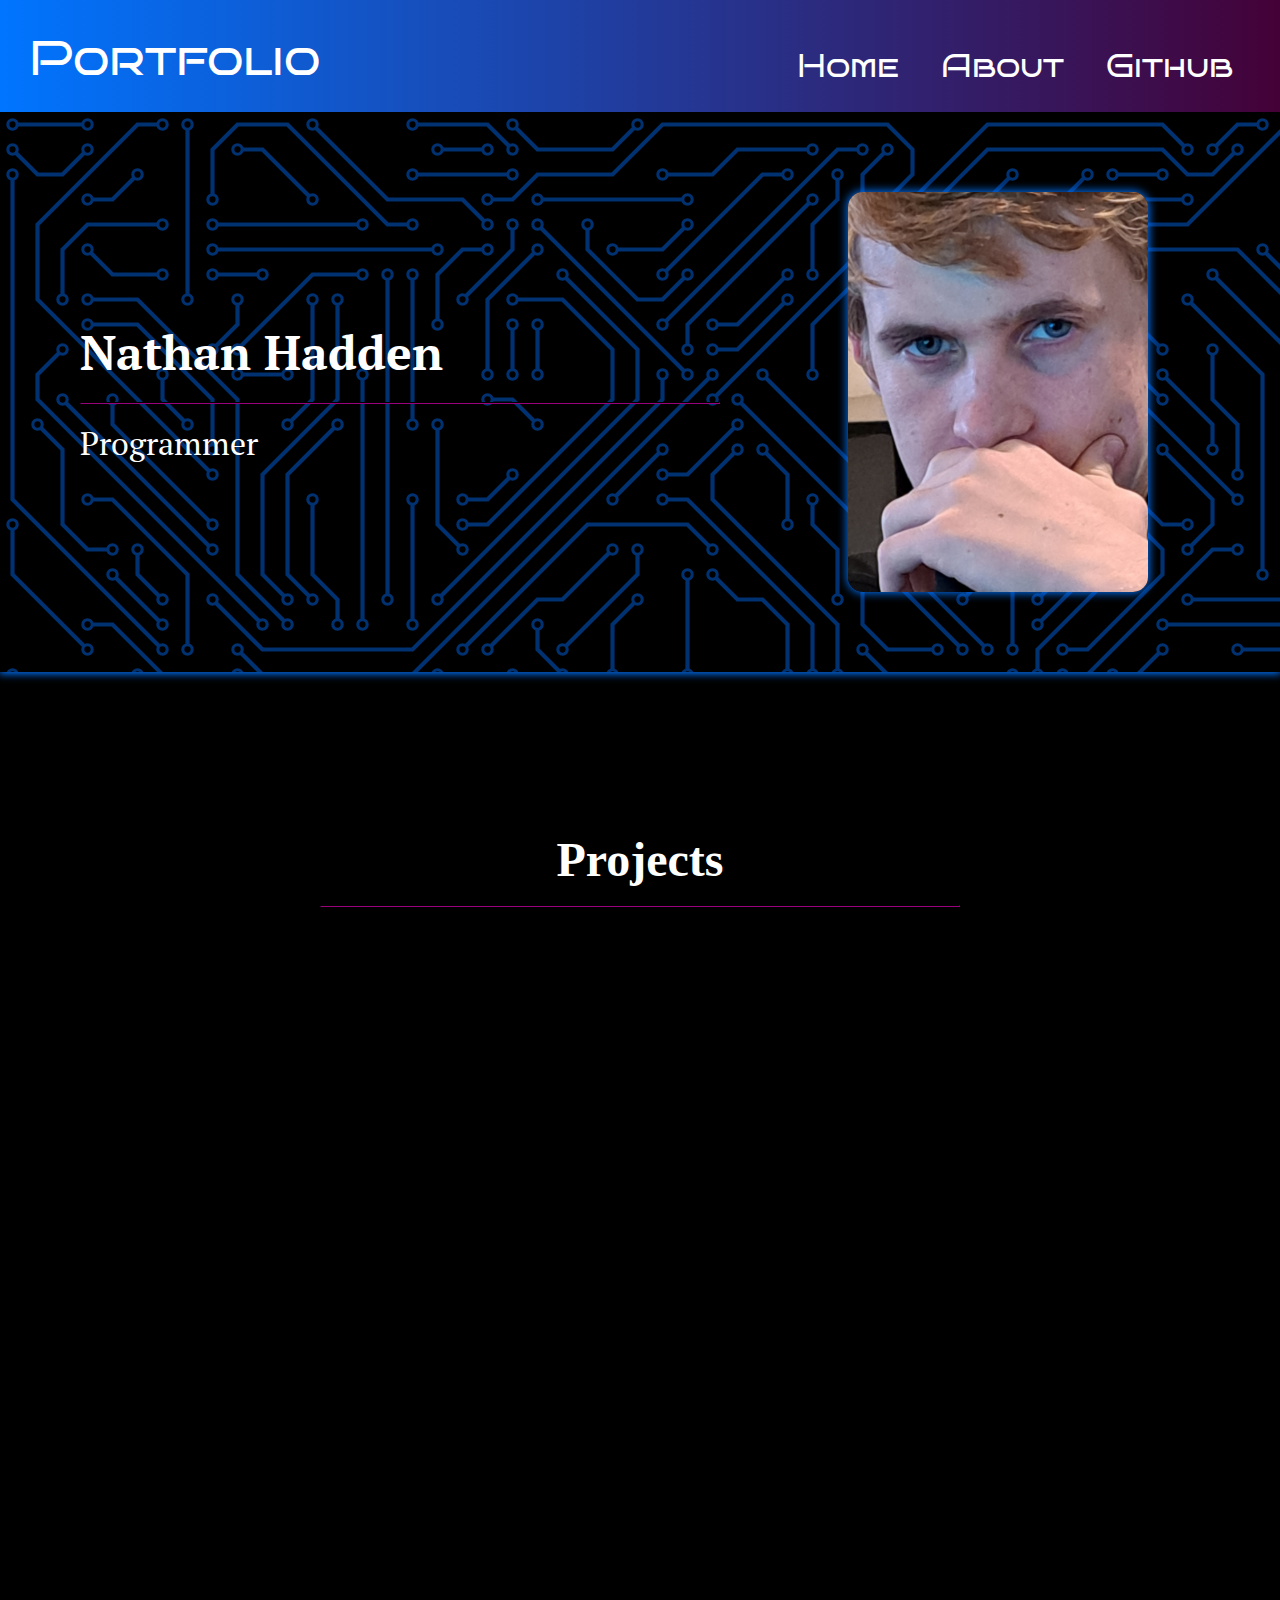
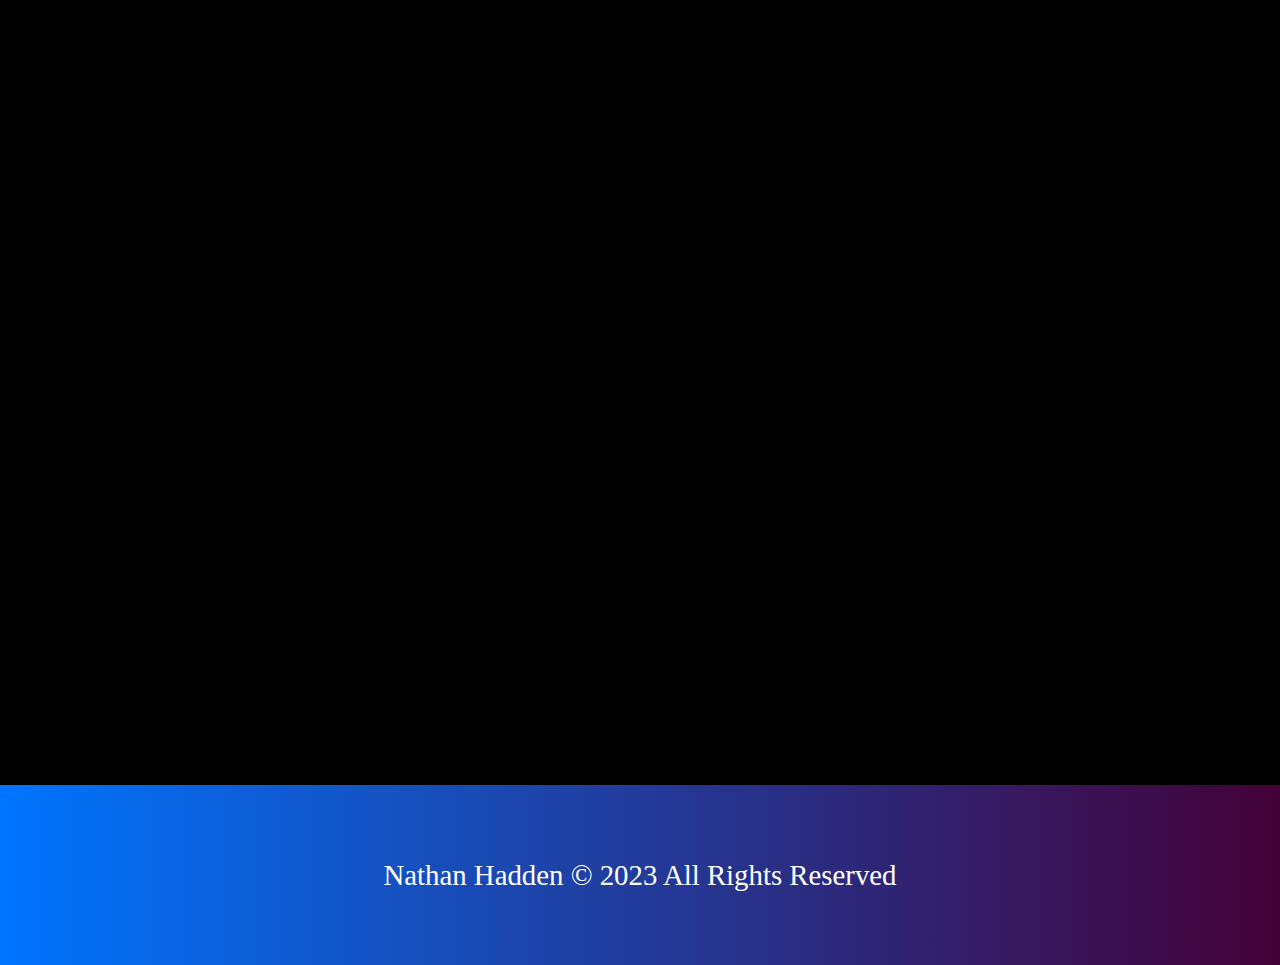
==== index.html @ bd85c9e4 "Add files via upload" ====
<!DOCTYPE html>
<html lang="en">

<head>
    <meta charset="UTF-8">
    <meta http-equiv="X-UA-Compatible" content="IE=edge">
    <meta name="viewport" content="width=device-width, initial-scale=1.0">
    <link rel="stylesheet" href="style.css">
    <link rel="preconnect" href="https://fonts.googleapis.com">
    <link rel="preconnect" href="https://fonts.gstatic.com" crossorigin>
    <link href="https://fonts.googleapis.com/css2?family=Lato&display=swap" rel="stylesheet">
    <style>
        @import url('https://fonts.googleapis.com/css2?family=Lato&display=swap');
        @import url('https://fonts.googleapis.com/css2?family=Roboto+Slab&display=swap');
        @import url('https://fonts.googleapis.com/css2?family=PT+Serif&display=swap');
        @import url('https://fonts.googleapis.com/css2?family=Bruno+Ace+SC&display=swap');
    </style>
    <title>Portfolio</title>
</head>

<body>
    <div class="root">
        <header>
            <div id="title">
                <a href="index.html">Portfolio</a>
            </div>
            <div id="links">
                <div class="linkContainer">
                    <a href="index.html">Home</a>
                    <a href="about.html">About</a>
                    <a href="https://github.com/n8hadden" target="_blank">Github</a>
                </div>
            </div>
        </header>
        <div class="intro">
            <div class="infoContainer">
                <h2>Nathan Hadden</h2>
                <hr>
                <p>Programmer</p>
            </div>

            <div class="imgContainer">
                <img src="images/pfp.jpg" alt="Profile Picture">
            </div>
        </div>
        <div class="projectListHeader">
            <h2>Projects</h2>
            <hr>
        </div>
        <div class="projectListContainer">
            <div class="projectContainer reveal">
                <a href="https://n8hadden.github.io/cssResume.github.io/" target="_blank">
                    <div class="projectLink" id="resume">
                        Fake Resume
                    </div>
                </a>
            </div>
            <div class="projectContainer reveal">
                <a href="https://n8hadden.github.io/calculator.github.io/" target="_blank">
                    <div class="projectLink" id="calculator">
                        Calculator
                    </div>
                </a>
            </div>
            <div class="projectContainer reveal">
                <a href="https://n8hadden.github.io/quizApp.github.io/" target="_blank">
                    <div class="projectLink" id="quizApp">
                        Quiz App
                    </div>
                </a>
            </div>
            <div class="projectContainer reveal">
                <a href="https://n8hadden.github.io/rockPaperScissorsGame.github.io/" target="_blank">
                    <div class="projectLink" id="game">
                        Rock Paper
                        Scissors
                        Game
                    </div>
                </a>
            </div>
            <div class="projectContainer reveal">
                <a href="https://n8hadden.github.io/pacmanAnimation.github.io/" target="_blank">
                    <div class="projectLink" id="cssAnimation">
                        CSS Animation
                    </div>
                </a>
            </div>
            <div class="projectContainer reveal">
                <a href="https://n8hadden.github.io/photoAlbum.github.io/" target="_blank">
                    <div class="projectLink" id="photoGallery">
                        Photo Gallery
                    </div>
                </a>
            </div>
            <div class="projectContainer reveal">
                <a href="https://n8hadden.github.io/colorado.github.io/" target="_blank">
                    <div class="projectLink" id="flexboxWebpage">
                        Flex Box Webpage
                    </div>
                </a>
            </div>
            <div class="projectContainer reveal">
                <a href="https://n8hadden.github.io/FlexboxLayoutPractice.github.io/" target="_blank">
                    <div class="projectLink" id="flexboxLayout">
                        Flex Box
                        Webpage
                    </div>
                </a>
            </div>
            <div class="projectContainer reveal">
                <a href="https://n8hadden.github.io/htmlForm.github.io/" target="_blank">
                    <div class="projectLink" id="formValidation">
                        Form Validation
                    </div>
                </a>
            </div>
            <div class="projectContainer reveal">
                <a href="https://n8hadden.github.io/JQueryPractice.github.io/" target="_blank">
                    <div class="projectLink" id="jQueryPage">
                        JQuery Practice
                        Webpage
                    </div>
                </a>
            </div>
            <div class="projectContainer reveal">
                <a href="https://n8hadden.github.io/marvelCard.github.io/" target="_blank">
                    <div class="projectLink" id="cptnMarvel">
                        Card effect with Captain Marvel
                    </div>
                </a>
            </div>
            <div class="projectContainer reveal">
                <a href="https://n8hadden.github.io/bootstrapPractice.github.io/" target="_blank">
                    <div class="projectLink" id="bootstrapPage">
                        Bootstrap Practice
                        Website
                    </div>
                </a>
            </div>
            <div class="projectContainer reveal">
                <a href="https://n8hadden.github.io/svgFilters.github.io/" target="_blank">
                    <div class="projectLink" id="SvgFilters">
                        SVG Filters
                    </div>
                </a>
            </div>
            <div class="projectContainer reveal">
                <a href="https://n8hadden.github.io/notesApp.github.io/" target="_blank">
                    <div class="projectLink" id="jsNotesApp">
                        Js Notes App
                    </div>
                </a>
            </div>
            <div class="projectContainer reveal">
                <a href="https://n8hadden.github.io/to-doList.github.io/" target="_blank">
                    <div class="projectLink" id="jsTodoList">
                        Js To-do List
                    </div>
                </a>
            </div>
            <div class="projectContainer reveal">
                <a href="https://n8hadden.github.io/JsWeather.github.io/" target="_blank">
                    <div class="projectLink" id="jsWeather">
                        Js Weather API
                    </div>
                </a>
            </div>
            <div class="projectContainer reveal">
                <a href="https://n8hadden.github.io/mediaQueryPractice.github.io/" target="_blank">
                    <div class="projectLink" id="mediaQueries">
                        Media Queries
                        Practice
                    </div>
                </a>
            </div>
            <div class="projectContainer reveal">
                <a href="https://n8hadden.github.io/cssGridPractice.github.io/" target="_blank">
                    <div class="projectLink" id="gridPractice">
                        Css Grid Practice
                    </div>
                </a>
            </div>
            <div class="projectContainer reveal">
                <a href="https://n8hadden.github.io/chatUI.github.io/" target="_blank">
                    <div class="projectLink" id="chatUI">
                        Chat UI
                    </div>
                </a>
            </div>
            <div class="projectContainer reveal">
                <a href="https://n8hadden.github.io/sampleLandingPage.github.io/" target="_blank">
                    <div class="projectLink" id="landingPage">
                        Practice Landing Page
                    </div>
                </a>
            </div>
            <div class="projectContainer reveal">
                <a href="https://n8hadden.github.io/portfolio.github.io/" target="_blank">
                    <div class="projectLink" id="oldPortfolio">
                        Old Portfolio
                    </div>
                </a>
            </div>
        </div>
        <footer>
            <p>
                Nathan Hadden &copy; 2023 All Rights Reserved
            </p>
        </footer>
    </div>
    <script src="script.js"></script>
</body>

</html>
---- style.css ----
/* https://coolors.co/272d2d-a39ba8-b8c5d6-edf5fc-23ce6b */
/* https://coolors.co/595959-031a6b-a5a5a5-cccccc-04052e */

:root {
    /* Variables */
    --headerBlue: #0075ff;
    --headerPurple: #440137;
}

* {
    margin: 0;
    padding: 0;
    box-sizing: border-box;
}

body {
    overflow-x: hidden;
}

.root {
    background-color: #000;
    width: 100%;
    min-height: 100vh;
}

@media only screen and (min-width: 320px) {
    header {
        height: 3rem;
        padding: .8rem;
        font-size: 1.3rem;
    }

    .linkContainer {
        padding: 0.3rem;
        gap: 2rem;
        font-size: 0.5rem;
    }

    .projectLink {
        padding-top: 1.1rem;
        font-size: .7rem;
    }

    .intro {
        display: flex;
        flex-direction: column;
        align-items: center;
        gap: 5rem;
    }

    .imgContainer {
        height: 8rem;
        margin-right: 12rem;
    }

    .imgContiainer > img {
        height: 8rem;
    }

    .infoContainer > hr {
        width: 5rem;
    }

    .projectListHeader > hr {
        width: 5rem;
    }

    .projectListHeader {
        top: 4rem;
    }

    .infoContainer > h2 {
        font-size: 1rem;
    }

    .projectListHeader > h2 {
        font-size: 1rem;
    }

    .infoContainer > p {
        font-size: 1rem;
    }

    footer > p {
        font-size: 1.3rem;
    }
}

@media only screen and (min-width: 440px) {
    .linkContainer {
        font-size: 1rem;
    }
}

@media only screen and (min-width: 768px) {
    header {
        height: 5rem;
        padding: 1.3rem;
        font-size: 2rem;
    }

    .linkContainer {
        padding: 0.5rem;
        gap: 2rem;
        font-size: 1.5rem;
        scale: 1;
    }

    .projectLink {
        padding-top: 1.4rem;
        font-size: 1rem;
    }

    .intro {
        display: flex;
        flex-direction: column;
        align-items: center;
        gap: 5rem;
    }

    .imgContainer > img {
        height: 15rem;
    }

    .imgContainer {
        height: 15rem;
        margin: 0px;
    }

    .infoContainer > hr {
        width: 20rem;
    }

    .projectListHeader > hr {
        width: 20rem;
    }

    .projectListHeader {
        top: 0rem;
    }

    .infoContainer > h2 {
        font-size: 2rem;
    }

    .projectListHeader > h2 {
        font-size: 2rem;
    }

    .infoContainer > p {
        font-size: 1.5rem;
    }

    footer > p {
        font-size: 1.5rem;
    }
}

@media only screen and (min-width: 1200px) {
    header {
        height: 7rem;
        padding: 1.8rem;
        font-size: 3rem;
    }

    .linkContainer {
        padding: 0.8rem;
        gap: 2rem;
        font-size: 2rem;
    }

    .projectLink {
        padding-top: 2rem;
        font-size: 1.5rem;
    }

    .intro {
        display: flex;
        flex-direction: row;
        justify-content: space-evenly;
        gap: 10vw;
    }

    .imgContainer {
        height: 25rem;
    }

    .infoContainer > hr {
        width: 40rem;
    }

    .projectListHeader > hr {
        width: 40rem;
    }

    .projectListHeader {
        top: 0rem;
    }

    .reveal{
        transform: translateX(-150px);
        opacity: 0;
        transition: 1.5s all ease;
    }
      
    .reveal.active{
        transform: translateY(0);
        opacity: 1;
    }

    .infoContainer > h2 {
        font-size: 3rem;
    }

    .projectListHeader > h2 {
        font-size: 3rem;
    }

    .infoContainer > p {
        font-size: 2rem;
    }

    footer > p {
        font-size: 1.8rem;
    }
}


.linkContainer {
    display: flex;
    flex-flow: row nowrap;
    justify-content: space-around;
}

.linkContainer > a {
    text-decoration: none;
    color: #fff;
    border-radius: 15px;
    padding: 5px;
}

.linkContainer > a:hover {
    background-color: #000;
    transition: 0.3s;
}

.imgContainer > img {
    object-fit: contain;
    height: 25rem;
    border-radius: 15px;
    box-shadow: 0px 0px 10px 1px var(--headerBlue);
}

header {
    display: flex;
    flex-flow: row wrap;
    justify-content: space-between;
    width: 100%;
    position: relative;
    top: 0;
    background-image: linear-gradient(to right, var(--headerBlue), var(--headerPurple));
    font-family: 'Bruno Ace SC';
    color: white;
}

header > #title > a {
    text-decoration: none;
    color: #fff;
}

.imgContainer {
    width: 30vw;
}

.intro {
    color: white;
    padding: 5rem;
    margin-bottom: 10rem;
    background-image: url('images/introbg2.svg');
    background-size: cover;
    background-repeat: no-repeat;
    width: 100vw;
    box-shadow: 0 1px 8px 1px var(--headerBlue);
}

.infoContainer {
    font-family: 'PT Serif', serif;
}

.infoContainer > hr {
    background-color: var(--headerPurple) ;
    border-color: #440137 var(--headerPurple) ;
    height: 2px;
    margin: 2vh 0 2vh;
}

.projectListHeader {
    color: #fff;
    display: grid;
    place-items: center;
    position: relative;
}

.projectListHeader > hr {
    background-color: #440137;
    border-color: #440137;
    height: 2px;
    margin: 2vh 0 2vh;
}

.projectListContainer {
    width: 100%;
    display: grid;
    grid-template-columns: 1fr 1fr 1fr;
    padding-inline: 5vw;
    padding-top: 10vh;
    padding-bottom: 10vh;
    gap: 5vw;
}

.projectContainer {
    display: grid;
    place-items: center;
    width: 100%;
    height: 8rem;
    background-image: linear-gradient(to bottom right, var(--headerBlue), #440137 70%);
}

/* On hover change the appearance of the div holding the project link */
.projectContainer:hover{
    transform: scale(1.3);
    transition: .3s;

}

.projectContainer > a {
    background-color: black;
    width: 95%;
    height: 7rem;
    text-align: center;
    transition: .5s;}

.projectContainer > a {
    text-decoration: none;
    color: white;
    font-family: 'Roboto Slab', serif;
}

footer {
    width: 100%;
    height: 20vh;
    padding: 4vw;
    background-image: linear-gradient(to right, var(--headerBlue), var(--headerPurple));
    color: white;
    font-size: 1.5vw;
    text-align: center;
    display: grid;
}

footer > p {
    place-self: center;
}
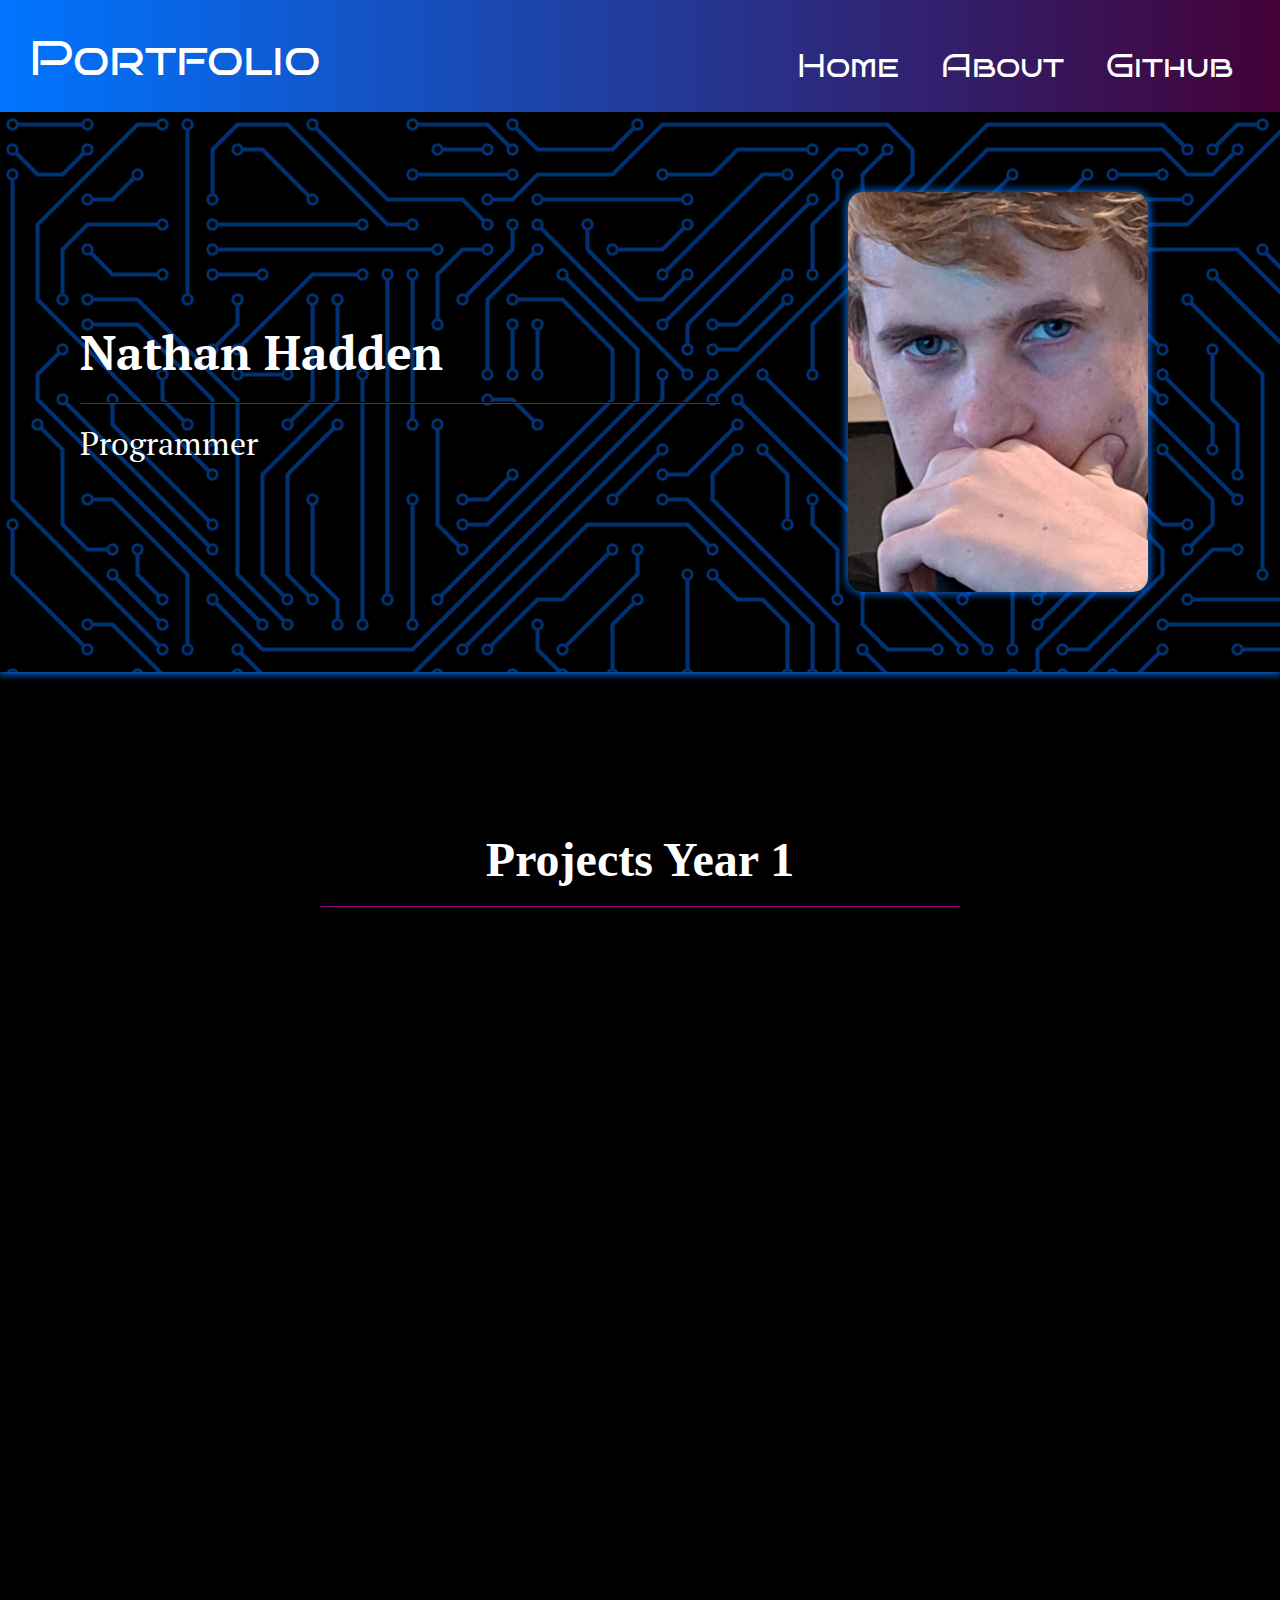
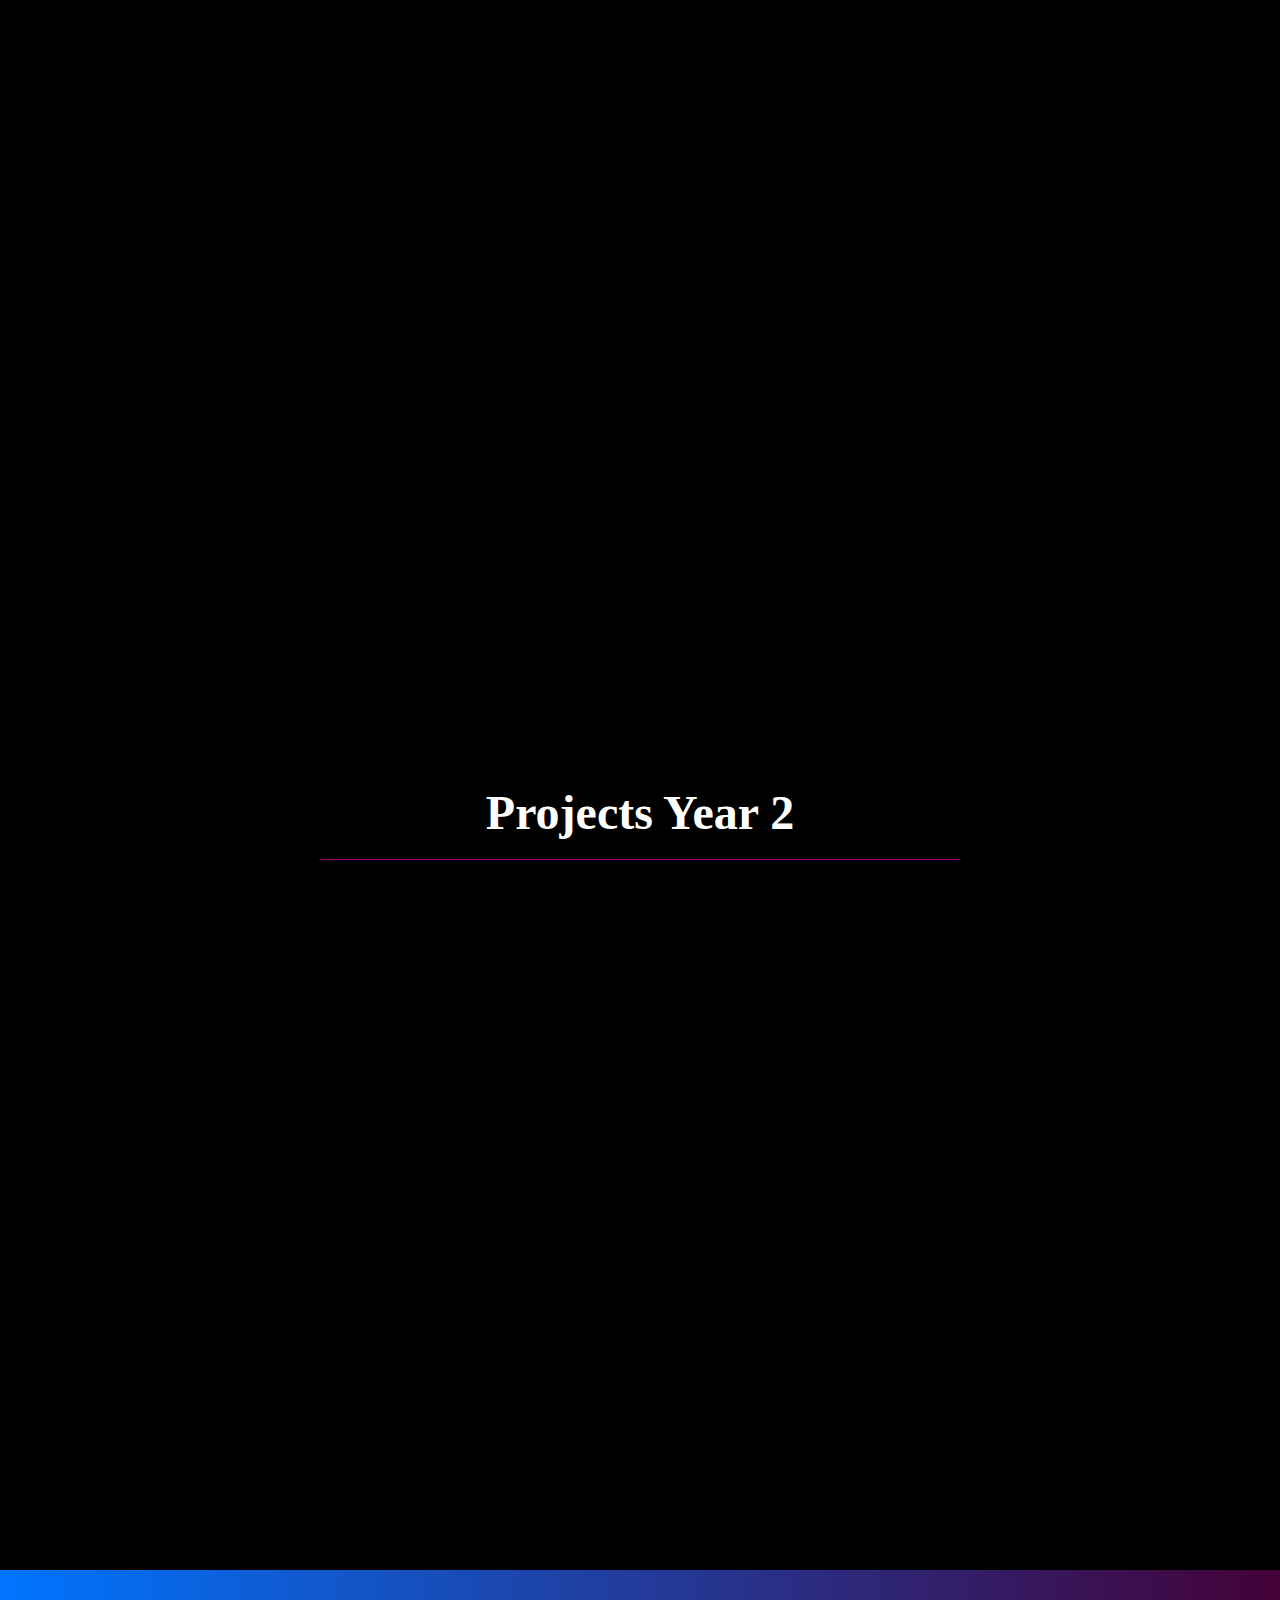
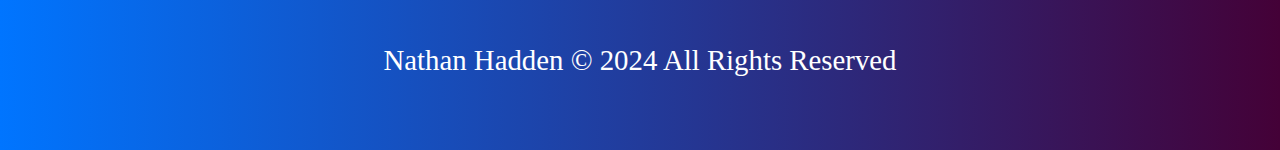
==== commit 1f5406bd: "Added year two projects" ====
--- a/index.html
+++ b/index.html
@@ -44,7 +44,7 @@
             </div>
         </div>
         <div class="projectListHeader">
-            <h2>Projects</h2>
+            <h2>Projects Year 1</h2>
             <hr>
         </div>
         <div class="projectListContainer">
@@ -202,9 +202,66 @@
                 </a>
             </div>
         </div>
+
+        <div class="projectListHeader">
+            <h2>Projects Year 2</h2>
+            <hr>
+        </div>
+
+        <div class="projectListContainer">
+            <div class="projectContainer reveal">
+                <a href="https://github.com/Azpect3120/stack-overflow-clone.git" target="_blank">
+                    <div class="projectLink" id="conversationBoardApp">
+                        Conversation Board App
+                    </div>
+                </a>
+            </div>
+            <div class="projectContainer reveal">
+                <a href="https://github.com/n8hadden/wellnessApp.git" target="_blank">
+                    <div class="projectLink" id="wellnessApp">
+                        Wellness App
+                    </div>
+                </a>
+            </div>
+            <div class="projectContainer reveal">
+                <a href="https://github.com/n8hadden/sampleChatApp.git" target="_blank">
+                    <div class="projectLink" id="sampleChatApp">
+                        Sample Chat App
+                    </div>
+                </a>
+            </div>
+            <div class="projectContainer reveal">
+                <a href="https://github.com/n8hadden/user-auth-app.git" target="_blank">
+                    <div class="projectLink" id="userAuthApp">
+                        User Auth App
+                    </div>
+                </a>
+            </div>
+            <div class="projectContainer reveal">
+                <a href="https://github.com/n8hadden/MernstackPracticeProjectBackend.git" target="_blank">
+                    <div class="projectLink" id="mernProject">
+                        MERN Stack Practice Project
+                    </div>
+                </a>
+            </div>
+            <div class="projectContainer reveal">
+                <a href="https://github.com/n8hadden/West-MecYearTwoProjects.git" target="_blank">
+                    <div class="projectLink" id="otherSmallProjects">
+                        Other Small Projects
+                    </div>
+                </a>
+            </div>
+            <div class="projectContainer reveal">
+                <a href="https://github.com/Beth-Kavod/story" target="_blank">
+                    <div class="projectLink" id="socialMediaApp">
+                        Social Media App
+                    </div>
+                </a>
+            </div>
+        </div>
         <footer>
             <p>
-                Nathan Hadden &copy; 2023 All Rights Reserved
+                Nathan Hadden &copy; 2024 All Rights Reserved
             </p>
         </footer>
     </div>
